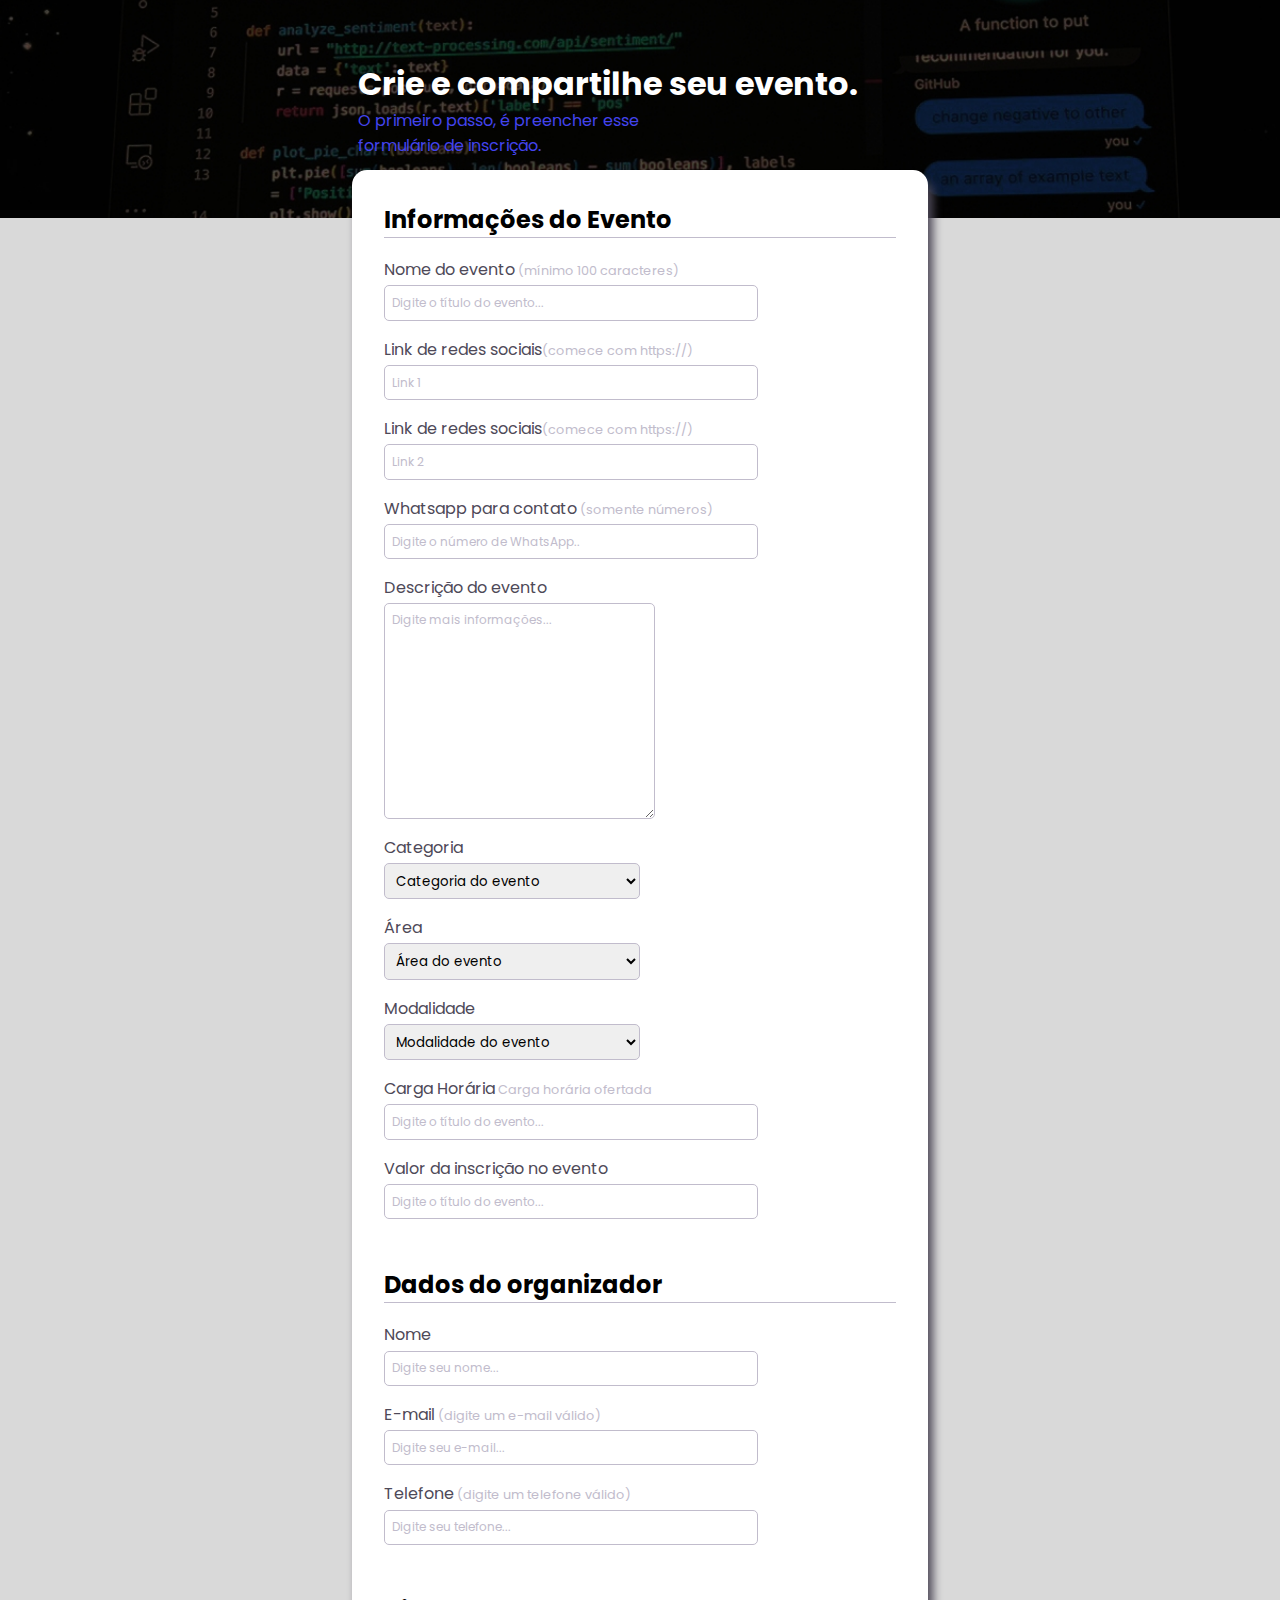
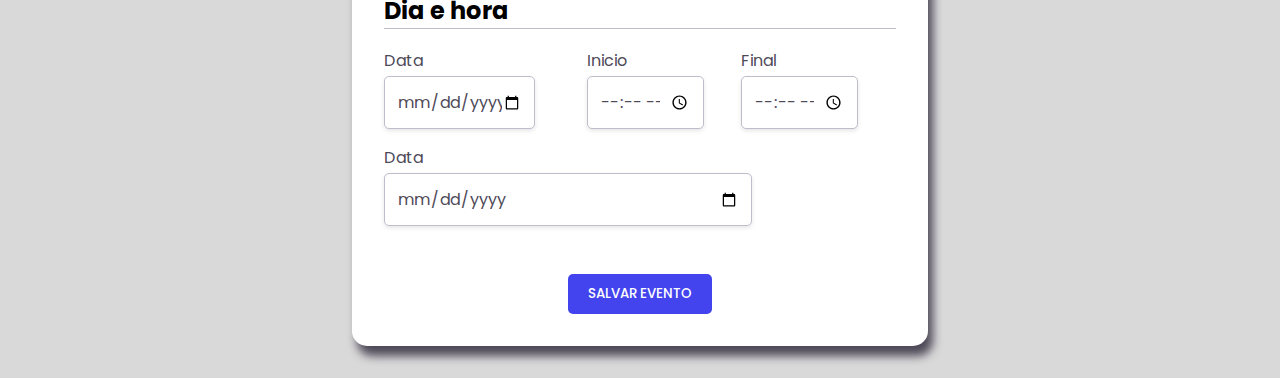
==== cadevento.html @ e54333c2 "Add files via upload" ====
<!DOCTYPE html>
<html lang="pt-br">
<head>
    <meta charset="UTF-8">
    <meta name="viewport" content="width=device-width, initial-scale=1.0">
    <link rel="preconnect" href="https://fonts.googleapis.com">
    <link rel="preconnect" href="https://fonts.gstatic.com" crossorigin>
    <link href="https://fonts.googleapis.com/css2?family=Poppins:ital,wght@0,100;0,200;0,300;0,400;0,500;0,600;0,700;0,800;0,900&display=swap" rel="stylesheet">
    <link rel="stylesheet" href="eevento.css">
    <link rel="shortcut icon" href="assets/favicon.ico" type="image/x-icon">
    <title>Cadastro de Eventos</title>
</head>
<body>
    <header class="header">
        <div class="header__container">
            <h1 class="header__tittle">Crie e compartilhe seu evento.</h1>
            <p class="header__text">O primeiro passo, é preencher esse formulário de inscrição.</p>
        </div>
    </header>
    
    <main class="main">
        <form class="form">
            <fieldset class="infos fieldset">
                <h2 class="tittle">Informações do Evento</h2>
                <!-- campo de título do evento -->
                <div class="camp">
                    <label for="event__tittle" class="label__tittle">Nome do evento<span class="parenthesis"> (mínimo 100 caracteres)</span></label>
                    <input type="text" id="event__tittle" name="event__tittle" aria-label="Título do evento" placeholder="Digite o título do evento..." required>
                </div>
                <!-- campo de link para o evento -->
                <div class="camp">
                    <label for="event__link" class="label__tittle">Link de redes sociais<span class="parenthesis" aria-label="Link do evento">(comece com https://)</span></label>
                    <input type="text" id="event__link" name="event__link" placeholder="Link 1">
                </div>
                <!-- campo de link para o evento -->
                <div class="camp">
                    <label for="event__link" class="label__tittle">Link de redes sociais<span class="parenthesis" aria-label="Link do evento">(comece com https://)</span></label>
                    <input type="text" id="event__link" name="event__link" placeholder="Link 2">
                </div>
                <!-- WhatsApp -->
                <div class="camp">
                    <label for="whatsapp" class="label__tittle">Whatsapp para contato<span class="parenthesis" aria-label="Whatsapp para contato"> (somente números)</span></label>
                    <input type="tel" id="whatsapp" name="whatsapp"  placeholder="Digite o número de WhatsApp.." required>
                </div>
                <!-- Extras -->
                <div class="camp">
                    <label for="extras" class="label__tittle">Descrição do evento<span class="parenthesis" aria-label="Informações extras"> </span></label>
                    <textarea id="extras" name="extras" rows="10"  placeholder="Digite mais informações..."></textarea>
                </div>
                <!-- Categoria -->
                
                <div class="camp camp__select">
                    <label for="area" class="label__tittle" >Categoria</label>
                    <select name="categoria" id="categoria" aria-label="Categoria do evento">
                        <option value="selecione" selected disabled>Categoria do evento</option>
                        <option value="option-1">Acadêmico - Seminário/Jornada</option>
                        <option value="option-2">Científico - Congresso/Simpósio</option>
                        <option value="option-3">Curso - Workshop/Palestra</option>
                        <option value="option-3">Entretenimento - Show/Festa</option>
                        <option value="option-4">Religioso - Retiro/Encontro/Beneficente</option>
                        <option value="option-5">Esportivo - Jogos/Torneios</option>
                        <option value="option-6">Exibição - Feira/Exposição</option>
                        <option value="option-7">Networking - Encontro/Meetup</option>
                        <option value="option-7">Corporativo - Empresarial</option>
                    </select>
                </div>

                <div class="camp camp__select">
                    <label for="modalidade" class="label__tittle" >Área</label>
                    <select name="categoria" id="categoria" aria-label="Área do evento">
                        <option value="selecione" selected disabled>Área do evento</option>
                        <option value="option-1">Educação</option>
                        <option value="option-2">Medicina</option>
                        <option value="option-3">Saúde e bem-estar</option>
                        <option value="option-4">Direito</option>
                        <option value="option-5">Agricultura, pesca e veterinária </option>
                        <option value="option-6">Artes e humanidade</option>
                        <option value="option-7">Religioso e Espiritualidade</option>
                        <option value="option-8">Engenharias</option>
                        <option value="option-9">Negócios e Administração </option>
                        <option value="option-10">Empreendedorismo e inovação</option>
                        <option value="option-11">Computação e Tecnologias da Informação  </option>
                        <option value="option-12">Ciências sociais e jornalismo</option>

                    </select>
                </div>

                <div class="camp camp__select">
                    <label for="modalidade" class="label__tittle" >Modalidade</label>
                    <select name="categoria" id="categoria" aria-label="Categoria do evento">
                        <option value="selecione" selected disabled>Modalidade do evento</option>
                        <option value="option-1">Híbrido</option>
                        <option value="option-2">Online</option>
                        <option value="option-3">Presencial</option>
                       
                    </select>
                </div>
                
                <!-- campo de carga horaria -->
                <div class="camp">
                    <label for="event__tittle" class="label__tittle">Carga Horária<span class="parenthesis"> Carga horária ofertada</span></label>
                    <input type="text" id="event__tittle" name="event__tittle" aria-label="Título do evento" placeholder="Digite o título do evento..." required>
                </div>
                
                <!-- campo de valor da isncriçao -->
                <div class="camp">
                    <label for="event__tittle" class="label__tittle">Valor da inscrição no evento<span class="parenthesis"></span></label>
                    <input type="text" id="event__tittle" name="event__tittle" aria-label="Título do evento" placeholder="Digite o título do evento..." required>
                </div>
                
            <!-- DADOS DO ORGANIZADOR -->
            </fieldset>
            <fieldset class="privacy fieldset">
                <h2 class="tittle">Dados do organizador</h2>
                <!-- campo e-mail  -->
                <div class="camp">
                    <label for="nome" class="label__tittle">Nome<span class="parenthesis"> </span></label>
                    <input type="text" id="nome" name="nome" placeholder="Digite seu nome..." required>
                </div>

                <div class="camp">
                    <label for="email" class="label__tittle">E-mail<span class="parenthesis"> (digite um e-mail válido)</span></label>
                    <input type="email" id="email" name="email" placeholder="Digite seu e-mail..." required>
                </div>
                
                <div class="camp">
                    <label for="telefone" class="label__tittle">Telefone<span class="parenthesis"> (digite um telefone válido)</span></label>
                    <input type="tel" id="telefone" name="telefone" placeholder="Digite seu telefone..." required>
                </div>


            </fieldset>
            <fieldset class="dia__hora fieldset">
                <h2 class="tittle">Dia e hora</h2>
                <div class="dia__hora__container">
                <!-- Data -->
                <div class="camp">
                    <label for="date" class="label__tittle">Data</label>
                    <input type="date" id="date" name="date" required>
                </div>
                <!-- início -->
                <div class="camp">
                    <label for="inicial__hour" class="label__tittle">Inicio</label>
                    <input type="time" id="inicial__hour" name="inicial__hour" required>
                </div>
                <!-- fim -->
                <div class="camp">
                    <label for="final__hour" class="label__tittle">Final</label>
                    <input type="time" id="final__hour" name="final__hour" required>
                </div>
            </div>

            <div class="dia__hora_final__container">
                <!-- Data -->
                <div class="camp">
                    <label for="date" class="label__tittle">Data</label>
                    <input type="date" id="date" name="date" required>
                </div>
               
            </div>

            </fieldset>
            <div class="btn__container">
                <button type="submit" class="btn">
                    Salvar evento
                </button>
            </div>
        </form>
    </main>
</body>
</html>
---- eevento.css ----
* {
    margin: 0;
    padding: 0;
    font-family: 'Poppins', sans-serif; /* Usar a fonte presente no resto das telas */
}

:root {
    --primary-font: 'Poppins', sans-serif;
    --background-header-color: #000000;
    --background-color: #D9D9D9;
    --white: #FFFFFF;
    --blue: #4344EE;
    --dark-gray: #4E4958;
    --light-grey: #C1BCCC;
}

.header {
    background-image: url('./img/back1.jpg'); /* Caminho para a sua imagem */
    background-size: cover; /* Ajusta a imagem para cobrir todo o elemento */
    background-position: center; /* Centraliza a imagem */
    background-repeat: no-repeat; /* Evita que a imagem se repita */
    color: white; /* Mantém o texto branco para contraste */
    padding: 60px 0; /* Ajusta o padding conforme necessário */
    justify-content: center;
}

.main,
.header,
.dia__hora__container,
.btn__container {
    display: flex;
}

.header__container {
    flex-direction: column;
    width: 44%;
}

.header__tittle,
.header__text,
.form,
.camp__select select,
.btn {
    font-family: var(--primary-font);
}

.header__tittle { 
    color: var(--white);
    font-weight: 700;
    font-size: 2em;
}

.header__text {
    color: var(--blue);
    width: 20em;
}

.main {
    justify-content: center;
    background-color: var(--background-color);
    height: 100%;
}

.form {
    flex-direction: column;
    background-color: var(--white);
    border-radius: 15px;
    width: 40%;
    padding: 2em;
    margin-bottom: 2em;
    margin-top: -3em;
    box-shadow: 5px 10px 10px var(--dark-gray);
}

.fieldset {
    padding-bottom: 2em;
}

.tittle {
    border-bottom: 1px solid var(--light-grey);
    margin-bottom: .8em;
}

.infos, 
.privacy, 
.dia__hora {
    border: 0;
}

.camp {
    padding-bottom: 1em;
}

.camp input[type="text"],
.camp input[type="email"],
.camp input[type="password"],
.camp input[type="tel"],
.camp input[type="date"],
.camp input[type="time"],
.camp textarea,
.camp__select select {
    padding: 0.5em;
    border: 1px solid var(--light-grey);
    border-radius: 5px; /* Arredondar os cantos */
    display: block;
    width: 70%; /* Definir a largura das caixas de texto e da caixa suspensa */
}

.camp input[type="telefone"] {
    padding: 0.5em;
    border: 1px solid var(--light-grey);
    border-radius: 5px; /* Arredondar os cantos */
    display: block;
    width: 70%; /* Definir a largura das caixas de texto e da caixa suspensa */
}

.camp textarea,
.camp__select select {
    width: 50%;
}

.camp input[type="date"],
.camp input[type="time"] {
    width: 100%; /* Definir a largura total */
    padding: 0.75em; /* Aumentar o padding para tornar os campos maiores */
    border: 1px solid var(--light-grey); /* Definir a cor da borda */
    border-radius: 5px; /* Arredondar os cantos */
    font-size: 1em; /* Aumentar o tamanho da fonte */
    font-family: 'Poppins', sans-serif; /* Usar a fonte presente no resto das telas */
    box-shadow: 0 2px 4px rgba(0, 0, 0, 0.1); /* Adicionar sombra para um efeito mais bonito */
    transition: border-color 0.3s, box-shadow 0.3s; /* Adicionar transição para efeitos de foco */
}

.camp input[type="date"]:focus,
.camp input[type="time"]:focus {
    border-color: #4344EE; /* Alterar a cor da borda ao focar */
    box-shadow: 0 2px 8px rgba(0, 0, 0, 0.2); /* Aumentar a sombra ao focar */
    outline: none; /* Remover o outline padrão */
}

.label__tittle {
    display: block;
    margin-bottom: 0.2em;
    color: var(--dark-gray);
}

.parenthesis {
    color: var(--light-grey);
    font-size: .8em;
}

.camp__check {
    display: flex;
    align-items: center;
    padding-top: 1em;
}

.privacy__check {
    margin-right: 10px;
}

.dia__hora {
    justify-content: space-between;
}

.dia__hora .camp {
    margin-right: 1.5em;
}

.dia__hora input {
    color: var(--dark-gray);
}

.btn__container {
    justify-content: center;
}

.btn {
    background-color: #4344EE;
    color: #fff;
    border: none;
    padding: 10px 20px;
    border-radius: 5px; /* Arredondar os cantos */
    text-transform: uppercase;
    font-weight: 500;
    cursor: pointer;
    font-family: 'Poppins', sans-serif; /* Usar a fonte presente no resto das telas */
}
.btn:hover {
    background-color: #4344EE;
    opacity: 0.8;
}

input::placeholder,
textarea::placeholder,
select::placeholder {
  color: var(--light-grey); 
  font-style: normal; /* Remover o itálico */
  font-size: 0.9em;
}

input:focus::placeholder,
textarea:focus::placeholder,
select:focus::placeholder {
  color: transparent;
}

/* Estilos para telas maiores que 1024px */
@media screen and (min-width: 1024px) {
    .header__container {
        width: 44%;
    }

    .form {
        width: 40%;
    }

    .camp input[type="text"],
    .camp input[type="email"],
    .camp input[type="password"],
    .camp textarea,
    .camp input[type="tel"],
    .camp input[type="date"],
    .camp input[type="time"],
    .camp__select select {
        width: 70%;
    }

    .camp textarea,
    .camp__select select {
        width: 50%;
    }
}

/* Estilos para telas menores ou iguais a 1024px */
@media screen and (max-width: 1024px) {
    .header__container {
        width: 80%;
    }

    .form {
        width: 70%;
        justify-content: center;
    }

    .camp input[type="text"],
    .camp input[type="email"],
    .camp input[type="password"],
    .camp textarea,
    .camp input[type="tel"],
    .camp__select select {
        width: 100%;
    }

    .camp input[type="date"],
    .camp input[type="time"],
    .camp input[type="date"]
    {
        width: 50%;
    }

    .camp textarea,
    .camp__select select {
        width: 100%;
    }

    .dia__hora__container {
        flex-direction: column;
    }
}
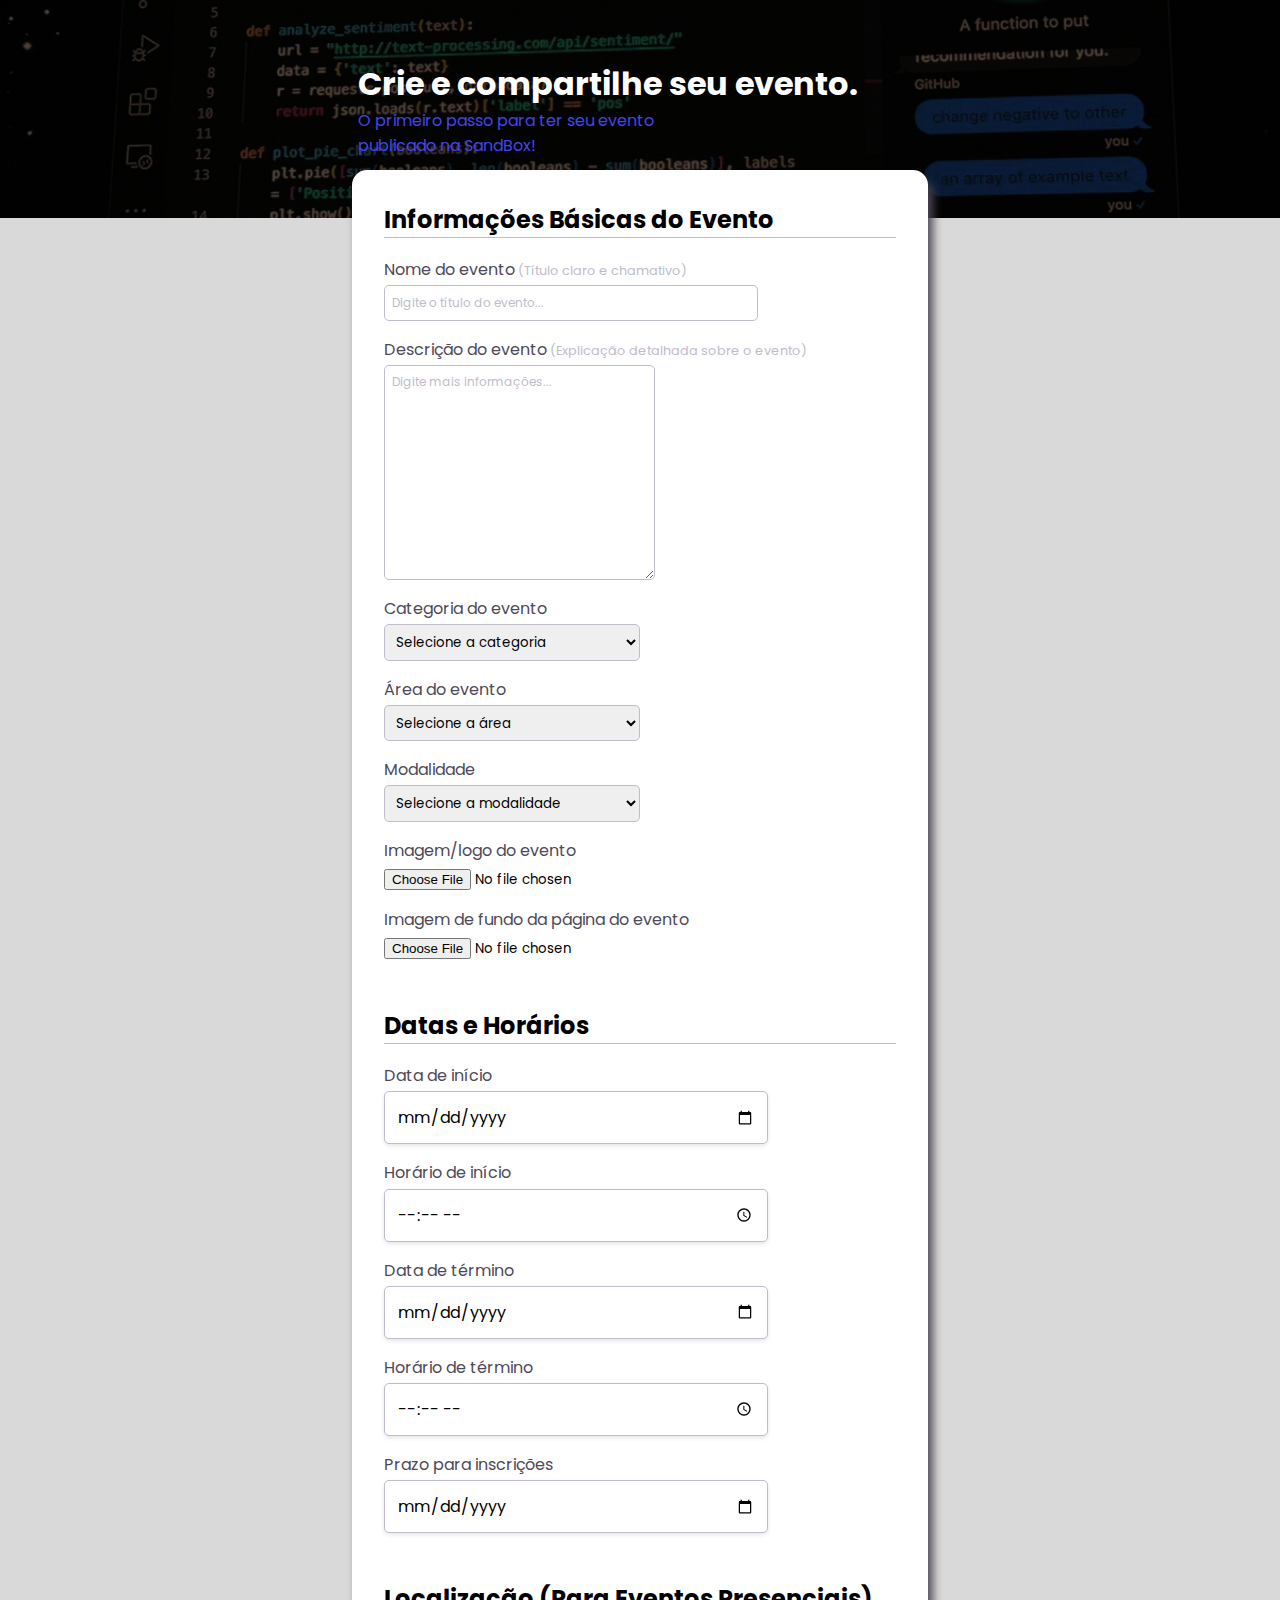
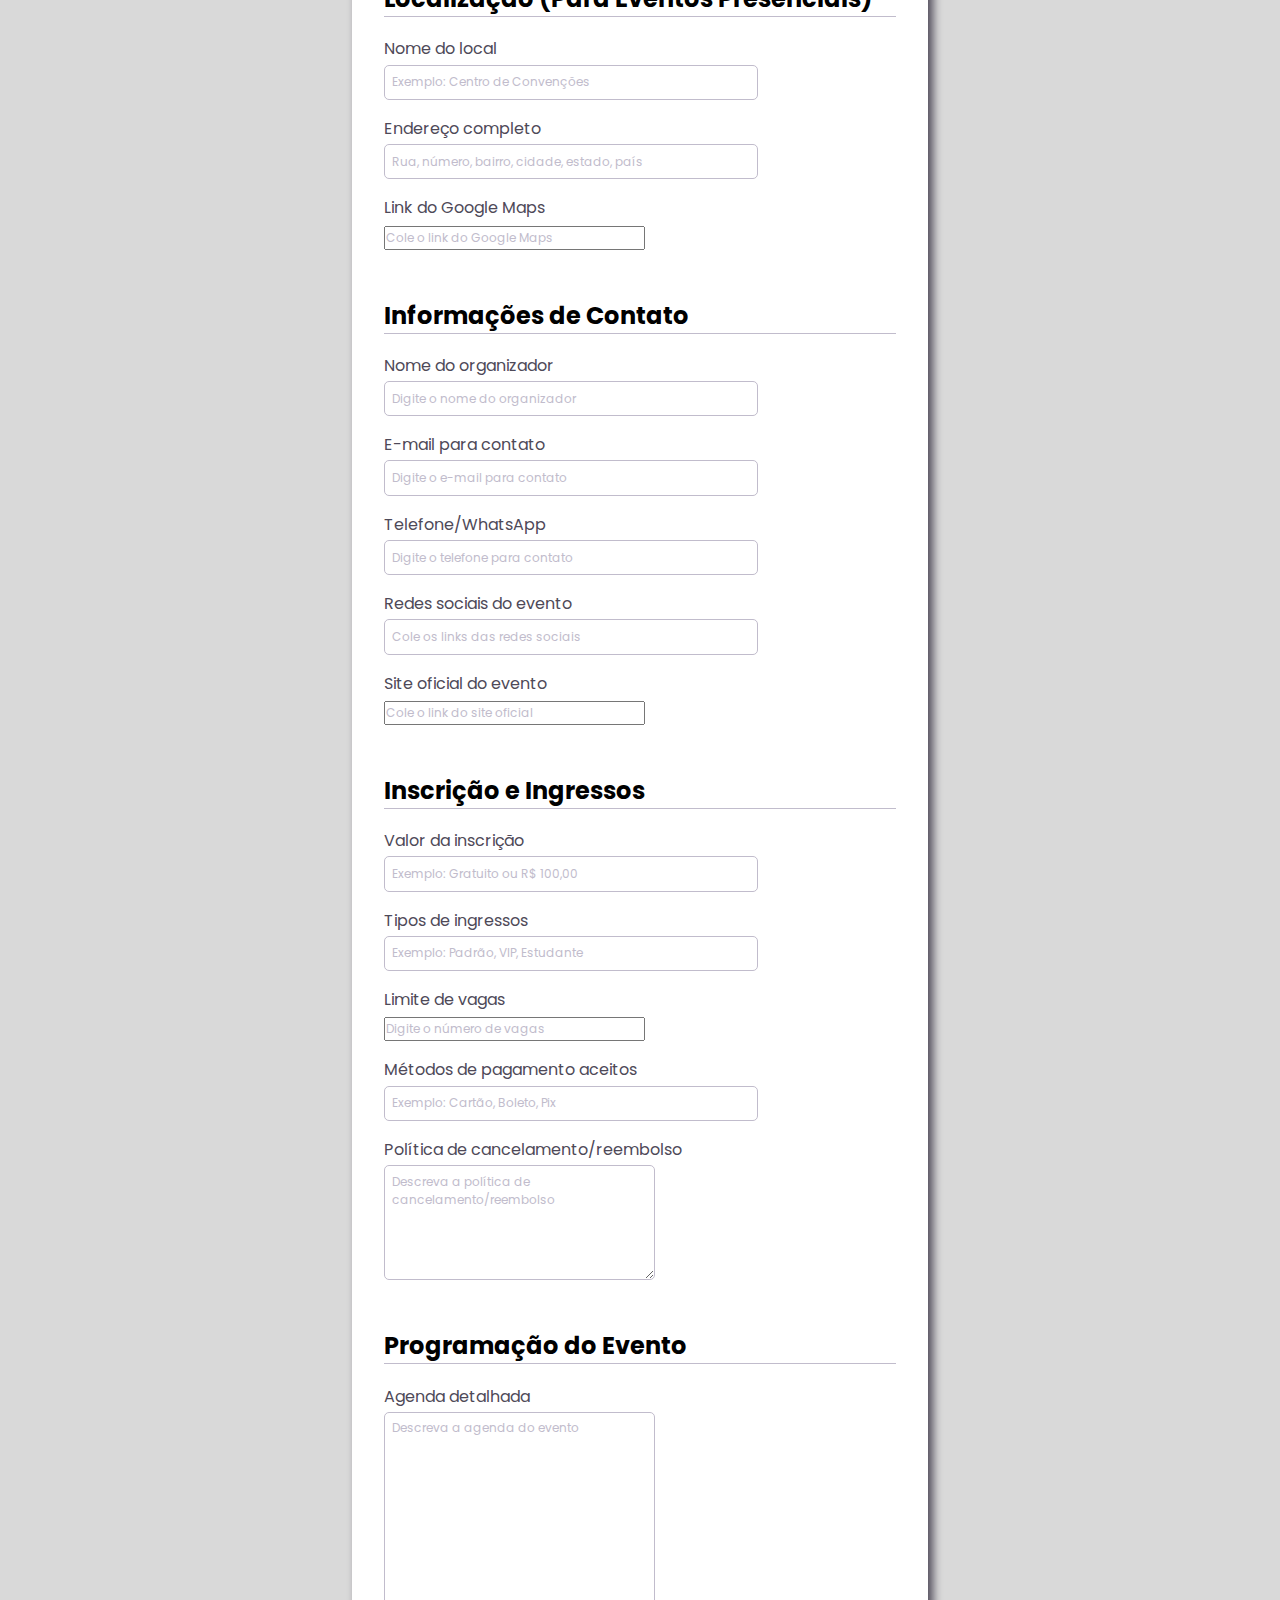
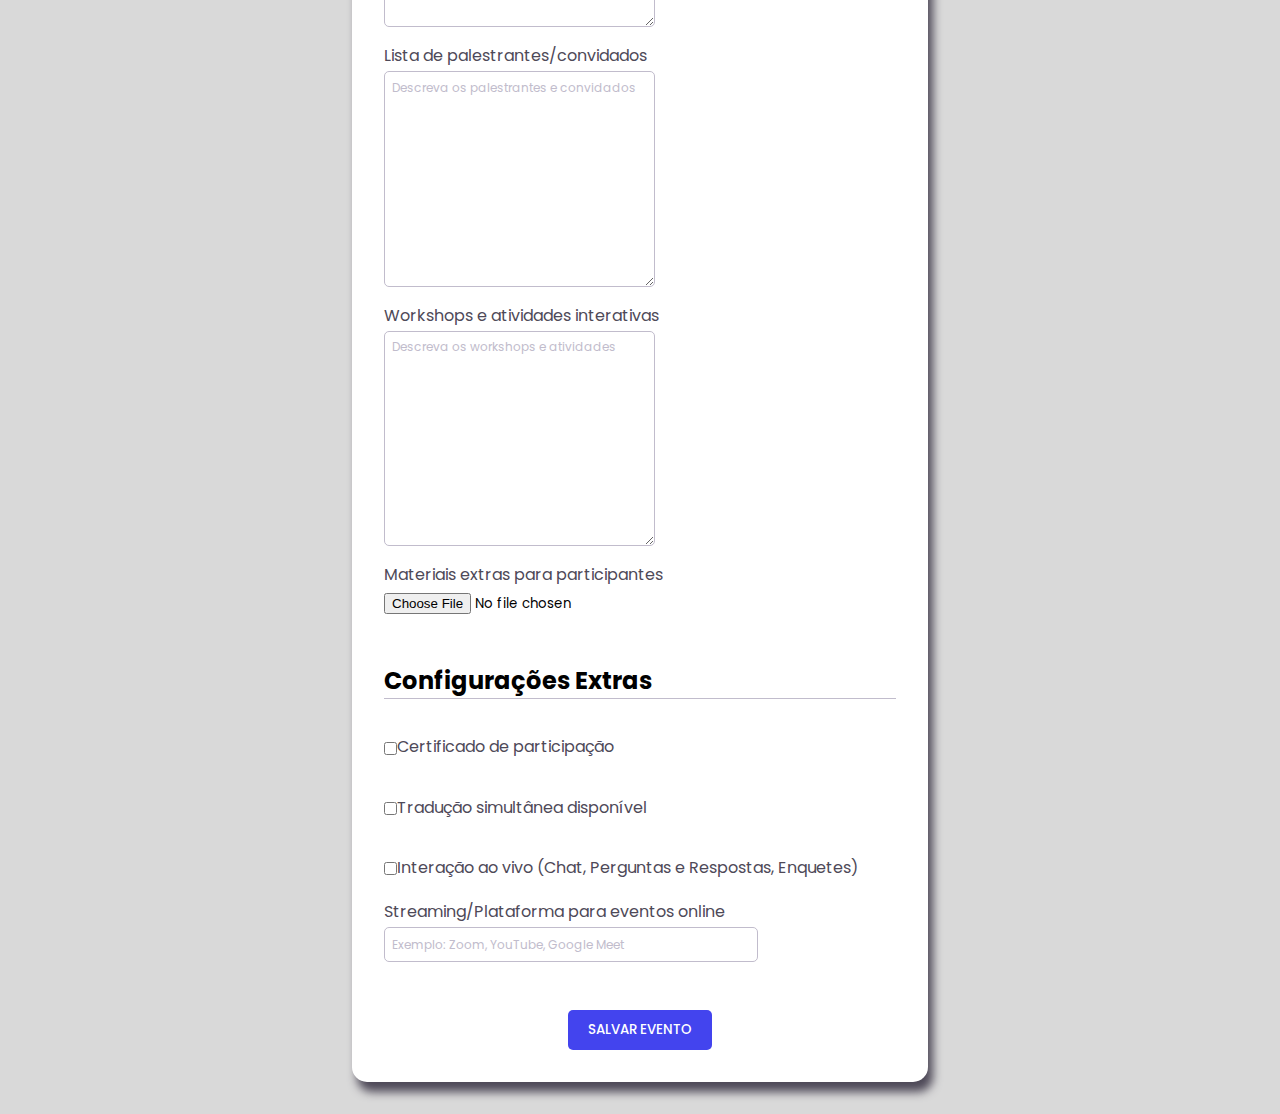
==== commit 244589c7: "Add files via upload" ====
--- a/cadevento.html
+++ b/cadevento.html
@@ -8,158 +8,272 @@
     <link href="https://fonts.googleapis.com/css2?family=Poppins:ital,wght@0,100;0,200;0,300;0,400;0,500;0,600;0,700;0,800;0,900&display=swap" rel="stylesheet">
     <link rel="stylesheet" href="eevento.css">
     <link rel="shortcut icon" href="assets/favicon.ico" type="image/x-icon">
+    
     <title>Cadastro de Eventos</title>
 </head>
 <body>
     <header class="header">
         <div class="header__container">
             <h1 class="header__tittle">Crie e compartilhe seu evento.</h1>
-            <p class="header__text">O primeiro passo, é preencher esse formulário de inscrição.</p>
+            <p class="header__text">O primeiro passo para ter seu evento publicado na SandBox!</p>
         </div>
     </header>
     
     <main class="main">
         <form class="form">
-            <fieldset class="infos fieldset">
-                <h2 class="tittle">Informações do Evento</h2>
-                <!-- campo de título do evento -->
-                <div class="camp">
-                    <label for="event__tittle" class="label__tittle">Nome do evento<span class="parenthesis"> (mínimo 100 caracteres)</span></label>
-                    <input type="text" id="event__tittle" name="event__tittle" aria-label="Título do evento" placeholder="Digite o título do evento..." required>
-                </div>
-                <!-- campo de link para o evento -->
-                <div class="camp">
-                    <label for="event__link" class="label__tittle">Link de redes sociais<span class="parenthesis" aria-label="Link do evento">(comece com https://)</span></label>
-                    <input type="text" id="event__link" name="event__link" placeholder="Link 1">
-                </div>
-                <!-- campo de link para o evento -->
-                <div class="camp">
-                    <label for="event__link" class="label__tittle">Link de redes sociais<span class="parenthesis" aria-label="Link do evento">(comece com https://)</span></label>
-                    <input type="text" id="event__link" name="event__link" placeholder="Link 2">
-                </div>
-                <!-- WhatsApp -->
-                <div class="camp">
-                    <label for="whatsapp" class="label__tittle">Whatsapp para contato<span class="parenthesis" aria-label="Whatsapp para contato"> (somente números)</span></label>
-                    <input type="tel" id="whatsapp" name="whatsapp"  placeholder="Digite o número de WhatsApp.." required>
-                </div>
-                <!-- Extras -->
-                <div class="camp">
-                    <label for="extras" class="label__tittle">Descrição do evento<span class="parenthesis" aria-label="Informações extras"> </span></label>
-                    <textarea id="extras" name="extras" rows="10"  placeholder="Digite mais informações..."></textarea>
-                </div>
-                <!-- Categoria -->
-                
+            <!-- 1. Informações Básicas do Evento -->
+            <fieldset class="infos fieldset">
+                <h2 class="tittle"> Informações Básicas do Evento</h2>
+
+                <!-- Nome do evento -->
+                <div class="camp">
+                    <label for="event__tittle" class="label__tittle">Nome do evento<span class="parenthesis"> (Título claro e chamativo)</span></label>
+                    <input type="text" id="event__tittle" name="event__tittle" placeholder="Digite o título do evento..." required>
+                </div>
+
+                <!-- Descrição do evento -->
+                <div class="camp">
+                    <label for="extras" class="label__tittle">Descrição do evento<span class="parenthesis"> (Explicação detalhada sobre o evento)</span></label>
+                    <textarea id="extras" name="extras" rows="10" placeholder="Digite mais informações..." required></textarea>
+                </div>
+
+                <!-- Categoria do evento -->
                 <div class="camp camp__select">
-                    <label for="area" class="label__tittle" >Categoria</label>
-                    <select name="categoria" id="categoria" aria-label="Categoria do evento">
-                        <option value="selecione" selected disabled>Categoria do evento</option>
-                        <option value="option-1">Acadêmico - Seminário/Jornada</option>
-                        <option value="option-2">Científico - Congresso/Simpósio</option>
-                        <option value="option-3">Curso - Workshop/Palestra</option>
-                        <option value="option-3">Entretenimento - Show/Festa</option>
-                        <option value="option-4">Religioso - Retiro/Encontro/Beneficente</option>
-                        <option value="option-5">Esportivo - Jogos/Torneios</option>
-                        <option value="option-6">Exibição - Feira/Exposição</option>
-                        <option value="option-7">Networking - Encontro/Meetup</option>
-                        <option value="option-7">Corporativo - Empresarial</option>
+                    <label for="categoria" class="label__tittle">Categoria do evento</label>
+                    <select name="categoria" id="categoria" aria-label="Categoria do evento" required>
+                        <option value="selecione" selected disabled>Selecione a categoria</option>
+                        <option value="academico">Acadêmico</option>
+                        <option value="empresarial">Empresarial</option>
+                        <option value="musical">Musical</option>
+                        <option value="esportivo">Esportivo</option>
+                        <option value="outros">Outros</option>
                     </select>
                 </div>
 
+                <!-- Área do evento -->
                 <div class="camp camp__select">
-                    <label for="modalidade" class="label__tittle" >Área</label>
-                    <select name="categoria" id="categoria" aria-label="Área do evento">
-                        <option value="selecione" selected disabled>Área do evento</option>
-                        <option value="option-1">Educação</option>
-                        <option value="option-2">Medicina</option>
-                        <option value="option-3">Saúde e bem-estar</option>
-                        <option value="option-4">Direito</option>
-                        <option value="option-5">Agricultura, pesca e veterinária </option>
-                        <option value="option-6">Artes e humanidade</option>
-                        <option value="option-7">Religioso e Espiritualidade</option>
-                        <option value="option-8">Engenharias</option>
-                        <option value="option-9">Negócios e Administração </option>
-                        <option value="option-10">Empreendedorismo e inovação</option>
-                        <option value="option-11">Computação e Tecnologias da Informação  </option>
-                        <option value="option-12">Ciências sociais e jornalismo</option>
-
+                    <label for="area" class="label__tittle">Área do evento</label>
+                    <select name="area" id="area" aria-label="Área do evento" required>
+                        <option value="selecione" selected disabled>Selecione a área</option>
+                        <option value="tecnologia">Tecnologia</option>
+                        <option value="saude">Saúde</option>
+                        <option value="educacao">Educação</option>
+                        <option value="entretenimento">Entretenimento</option>
+                        <option value="outros">Outros</option>
                     </select>
                 </div>
 
+                <!-- Modalidade -->
                 <div class="camp camp__select">
-                    <label for="modalidade" class="label__tittle" >Modalidade</label>
-                    <select name="categoria" id="categoria" aria-label="Categoria do evento">
-                        <option value="selecione" selected disabled>Modalidade do evento</option>
-                        <option value="option-1">Híbrido</option>
-                        <option value="option-2">Online</option>
-                        <option value="option-3">Presencial</option>
-                       
+                    <label for="modalidade" class="label__tittle">Modalidade</label>
+                    <select name="modalidade" id="modalidade" aria-label="Modalidade do evento" required>
+                        <option value="selecione" selected disabled>Selecione a modalidade</option>
+                        <option value="presencial">Presencial</option>
+                        <option value="online">Online</option>
+                        <option value="hibrido">Híbrido</option>
                     </select>
                 </div>
-                
-                <!-- campo de carga horaria -->
-                <div class="camp">
-                    <label for="event__tittle" class="label__tittle">Carga Horária<span class="parenthesis"> Carga horária ofertada</span></label>
-                    <input type="text" id="event__tittle" name="event__tittle" aria-label="Título do evento" placeholder="Digite o título do evento..." required>
-                </div>
-                
-                <!-- campo de valor da isncriçao -->
-                <div class="camp">
-                    <label for="event__tittle" class="label__tittle">Valor da inscrição no evento<span class="parenthesis"></span></label>
-                    <input type="text" id="event__tittle" name="event__tittle" aria-label="Título do evento" placeholder="Digite o título do evento..." required>
-                </div>
-                
-            <!-- DADOS DO ORGANIZADOR -->
-            </fieldset>
-            <fieldset class="privacy fieldset">
-                <h2 class="tittle">Dados do organizador</h2>
-                <!-- campo e-mail  -->
-                <div class="camp">
-                    <label for="nome" class="label__tittle">Nome<span class="parenthesis"> </span></label>
-                    <input type="text" id="nome" name="nome" placeholder="Digite seu nome..." required>
-                </div>
-
-                <div class="camp">
-                    <label for="email" class="label__tittle">E-mail<span class="parenthesis"> (digite um e-mail válido)</span></label>
-                    <input type="email" id="email" name="email" placeholder="Digite seu e-mail..." required>
-                </div>
-                
-                <div class="camp">
-                    <label for="telefone" class="label__tittle">Telefone<span class="parenthesis"> (digite um telefone válido)</span></label>
-                    <input type="tel" id="telefone" name="telefone" placeholder="Digite seu telefone..." required>
-                </div>
-
-
-            </fieldset>
-            <fieldset class="dia__hora fieldset">
-                <h2 class="tittle">Dia e hora</h2>
-                <div class="dia__hora__container">
-                <!-- Data -->
-                <div class="camp">
-                    <label for="date" class="label__tittle">Data</label>
-                    <input type="date" id="date" name="date" required>
-                </div>
-                <!-- início -->
-                <div class="camp">
-                    <label for="inicial__hour" class="label__tittle">Inicio</label>
-                    <input type="time" id="inicial__hour" name="inicial__hour" required>
-                </div>
-                <!-- fim -->
-                <div class="camp">
-                    <label for="final__hour" class="label__tittle">Final</label>
-                    <input type="time" id="final__hour" name="final__hour" required>
-                </div>
-            </div>
-
-            <div class="dia__hora_final__container">
-                <!-- Data -->
-                <div class="camp">
-                    <label for="date" class="label__tittle">Data</label>
-                    <input type="date" id="date" name="date" required>
-                </div>
-               
-            </div>
-
-            </fieldset>
+
+                <!-- Imagem/logo do evento -->
+                <div class="camp">
+                    <label for="imagem" class="label__tittle">Imagem/logo do evento</label>
+                    <input type="file" id="imagem" name="imagem" accept="image/*" required>
+                </div>
+
+                <!-- Imagem de fundo da página do evento -->
+                <div class="camp">
+                    <label for="background" class="label__tittle">Imagem de fundo da página do evento</label>
+                    <input type="file" id="background" name="background" accept="image/*">
+                </div>
+            </fieldset>
+
+            <!-- 2. Datas e Horários -->
+            <fieldset class="infos fieldset">
+                <h2 class="tittle"> Datas e Horários</h2>
+
+                <!-- Data de início -->
+                <div class="camp">
+                    <label for="data_inicio" class="label__tittle">Data de início</label>
+                    <input type="date" id="data_inicio" name="data_inicio" required>
+                </div>
+
+                <!-- Horário de início -->
+                <div class="camp">
+                    <label for="hora_inicio" class="label__tittle">Horário de início</label>
+                    <input type="time" id="hora_inicio" name="hora_inicio" required>
+                </div>
+
+                <!-- Data de término -->
+                <div class="camp">
+                    <label for="data_termino" class="label__tittle">Data de término</label>
+                    <input type="date" id="data_termino" name="data_termino" required>
+                </div>
+
+                <!-- Horário de término -->
+                <div class="camp">
+                    <label for="hora_termino" class="label__tittle">Horário de término</label>
+                    <input type="time" id="hora_termino" name="hora_termino" required>
+                </div>
+
+                <!-- Prazo para inscrições -->
+                <div class="camp">
+                    <label for="prazo_inscricao" class="label__tittle">Prazo para inscrições</label>
+                    <input type="date" id="prazo_inscricao" name="prazo_inscricao" required>
+                </div>
+            </fieldset>
+
+            <!-- 3. Localização (Para Eventos Presenciais) -->
+            <fieldset class="infos fieldset">
+                <h2 class="tittle"> Localização (Para Eventos Presenciais)</h2>
+
+                <!-- Nome do local -->
+                <div class="camp">
+                    <label for="local_nome" class="label__tittle">Nome do local</label>
+                    <input type="text" id="local_nome" name="local_nome" placeholder="Exemplo: Centro de Convenções">
+                </div>
+
+                <!-- Endereço completo -->
+                <div class="camp">
+                    <label for="local_endereco" class="label__tittle">Endereço completo</label>
+                    <input type="text" id="local_endereco" name="local_endereco" placeholder="Rua, número, bairro, cidade, estado, país">
+                </div>
+
+                <!-- Link do Google Maps -->
+                <div class="camp">
+                    <label for="local_maps" class="label__tittle">Link do Google Maps</label>
+                    <input type="url" id="local_maps" name="local_maps" placeholder="Cole o link do Google Maps">
+                </div>
+            </fieldset>
+
+            <!-- 4. Informações de Contato -->
+            <fieldset class="infos fieldset">
+                <h2 class="tittle"> Informações de Contato</h2>
+
+                <!-- Nome do organizador -->
+                <div class="camp">
+                    <label for="organizador_nome" class="label__tittle">Nome do organizador</label>
+                    <input type="text" id="organizador_nome" name="organizador_nome" placeholder="Digite o nome do organizador" required>
+                </div>
+
+                <!-- E-mail para contato -->
+                <div class="camp">
+                    <label for="organizador_email" class="label__tittle">E-mail para contato</label>
+                    <input type="email" id="organizador_email" name="organizador_email" placeholder="Digite o e-mail para contato" required>
+                </div>
+
+                <!-- Telefone/WhatsApp -->
+                <div class="camp">
+                    <label for="organizador_telefone" class="label__tittle">Telefone/WhatsApp</label>
+                    <input type="tel" id="organizador_telefone" name="organizador_telefone" placeholder="Digite o telefone para contato" required>
+                </div>
+
+                <!-- Redes sociais do evento -->
+                <div class="camp">
+                    <label for="redes_sociais" class="label__tittle">Redes sociais do evento</label>
+                    <input type="text" id="redes_sociais" name="redes_sociais" placeholder="Cole os links das redes sociais">
+                </div>
+
+                <!-- Site oficial do evento -->
+                <div class="camp">
+                    <label for="site_evento" class="label__tittle">Site oficial do evento</label>
+                    <input type="url" id="site_evento" name="site_evento" placeholder="Cole o link do site oficial">
+                </div>
+            </fieldset>
+
+            <!-- 5. Inscrição e Ingressos -->
+            <fieldset class="infos fieldset">
+                <h2 class="tittle"> Inscrição e Ingressos</h2>
+
+                <!-- Valor da inscrição -->
+                <div class="camp">
+                    <label for="valor_inscricao" class="label__tittle">Valor da inscrição</label>
+                    <input type="text" id="valor_inscricao" name="valor_inscricao" placeholder="Exemplo: Gratuito ou R$ 100,00">
+                </div>
+
+                <!-- Tipos de ingressos -->
+                <div class="camp">
+                    <label for="tipos_ingressos" class="label__tittle">Tipos de ingressos</label>
+                    <input type="text" id="tipos_ingressos" name="tipos_ingressos" placeholder="Exemplo: Padrão, VIP, Estudante">
+                </div>
+
+                <!-- Limite de vagas -->
+                <div class="camp">
+                    <label for="limite_vagas" class="label__tittle">Limite de vagas</label>
+                    <input type="number" id="limite_vagas" name="limite_vagas" placeholder="Digite o número de vagas">
+                </div>
+
+                <!-- Métodos de pagamento aceitos -->
+                <div class="camp">
+                    <label for="metodos_pagamento" class="label__tittle">Métodos de pagamento aceitos</label>
+                    <input type="text" id="metodos_pagamento" name="metodos_pagamento" placeholder="Exemplo: Cartão, Boleto, Pix">
+                </div>
+
+                <!-- Política de cancelamento/reembolso -->
+                <div class="camp">
+                    <label for="politica_cancelamento" class="label__tittle">Política de cancelamento/reembolso</label>
+                    <textarea id="politica_cancelamento" name="politica_cancelamento" rows="5" placeholder="Descreva a política de cancelamento/reembolso"></textarea>
+                </div>
+            </fieldset>
+
+            <!-- 6. Programação do Evento -->
+            <fieldset class="infos fieldset">
+                <h2 class="tittle"> Programação do Evento</h2>
+
+                <!-- Agenda detalhada -->
+                <div class="camp">
+                    <label for="agenda" class="label__tittle">Agenda detalhada</label>
+                    <textarea id="agenda" name="agenda" rows="10" placeholder="Descreva a agenda do evento"></textarea>
+                </div>
+
+                <!-- Lista de palestrantes/convidados -->
+                <div class="camp">
+                    <label for="palestrantes" class="label__tittle">Lista de palestrantes/convidados</label>
+                    <textarea id="palestrantes" name="palestrantes" rows="10" placeholder="Descreva os palestrantes e convidados"></textarea>
+                </div>
+
+                <!-- Workshops e atividades interativas -->
+                <div class="camp">
+                    <label for="workshops" class="label__tittle">Workshops e atividades interativas</label>
+                    <textarea id="workshops" name="workshops" rows="10" placeholder="Descreva os workshops e atividades"></textarea>
+                </div>
+
+                <!-- Materiais extras para participantes -->
+                <div class="camp">
+                    <label for="materiais_extras" class="label__tittle">Materiais extras para participantes</label>
+                    <input type="file" id="materiais_extras" name="materiais_extras" accept=".pdf,.doc,.docx">
+                </div>
+            </fieldset>
+
+            <!-- 7. Configurações Extras -->
+            <fieldset class="infos fieldset">
+                <h2 class="tittle"> Configurações Extras</h2>
+
+                <!-- Certificado de participação -->
+                <div class="camp camp__check">
+                    <input type="checkbox" id="certificado" name="certificado">
+                    <label for="certificado" class="label__tittle">Certificado de participação</label>
+                </div>
+
+                <!-- Tradução simultânea disponível -->
+                <div class="camp camp__check">
+                    <input type="checkbox" id="traducao" name="traducao">
+                    <label for="traducao" class="label__tittle">Tradução simultânea disponível</label>
+                </div>
+
+                <!-- Interação ao vivo -->
+                <div class="camp camp__check">
+                    <input type="checkbox" id="interacao" name="interacao">
+                    <label for="interacao" class="label__tittle">Interação ao vivo (Chat, Perguntas e Respostas, Enquetes)</label>
+                </div>
+
+                <!-- Streaming/Plataforma para eventos online -->
+                <div class="camp">
+                    <label for="plataforma" class="label__tittle">Streaming/Plataforma para eventos online</label>
+                    <input type="text" id="plataforma" name="plataforma" placeholder="Exemplo: Zoom, YouTube, Google Meet">
+                </div>
+            </fieldset>
+
+            <!-- Botão de envio -->
             <div class="btn__container">
                 <button type="submit" class="btn">
                     Salvar evento
